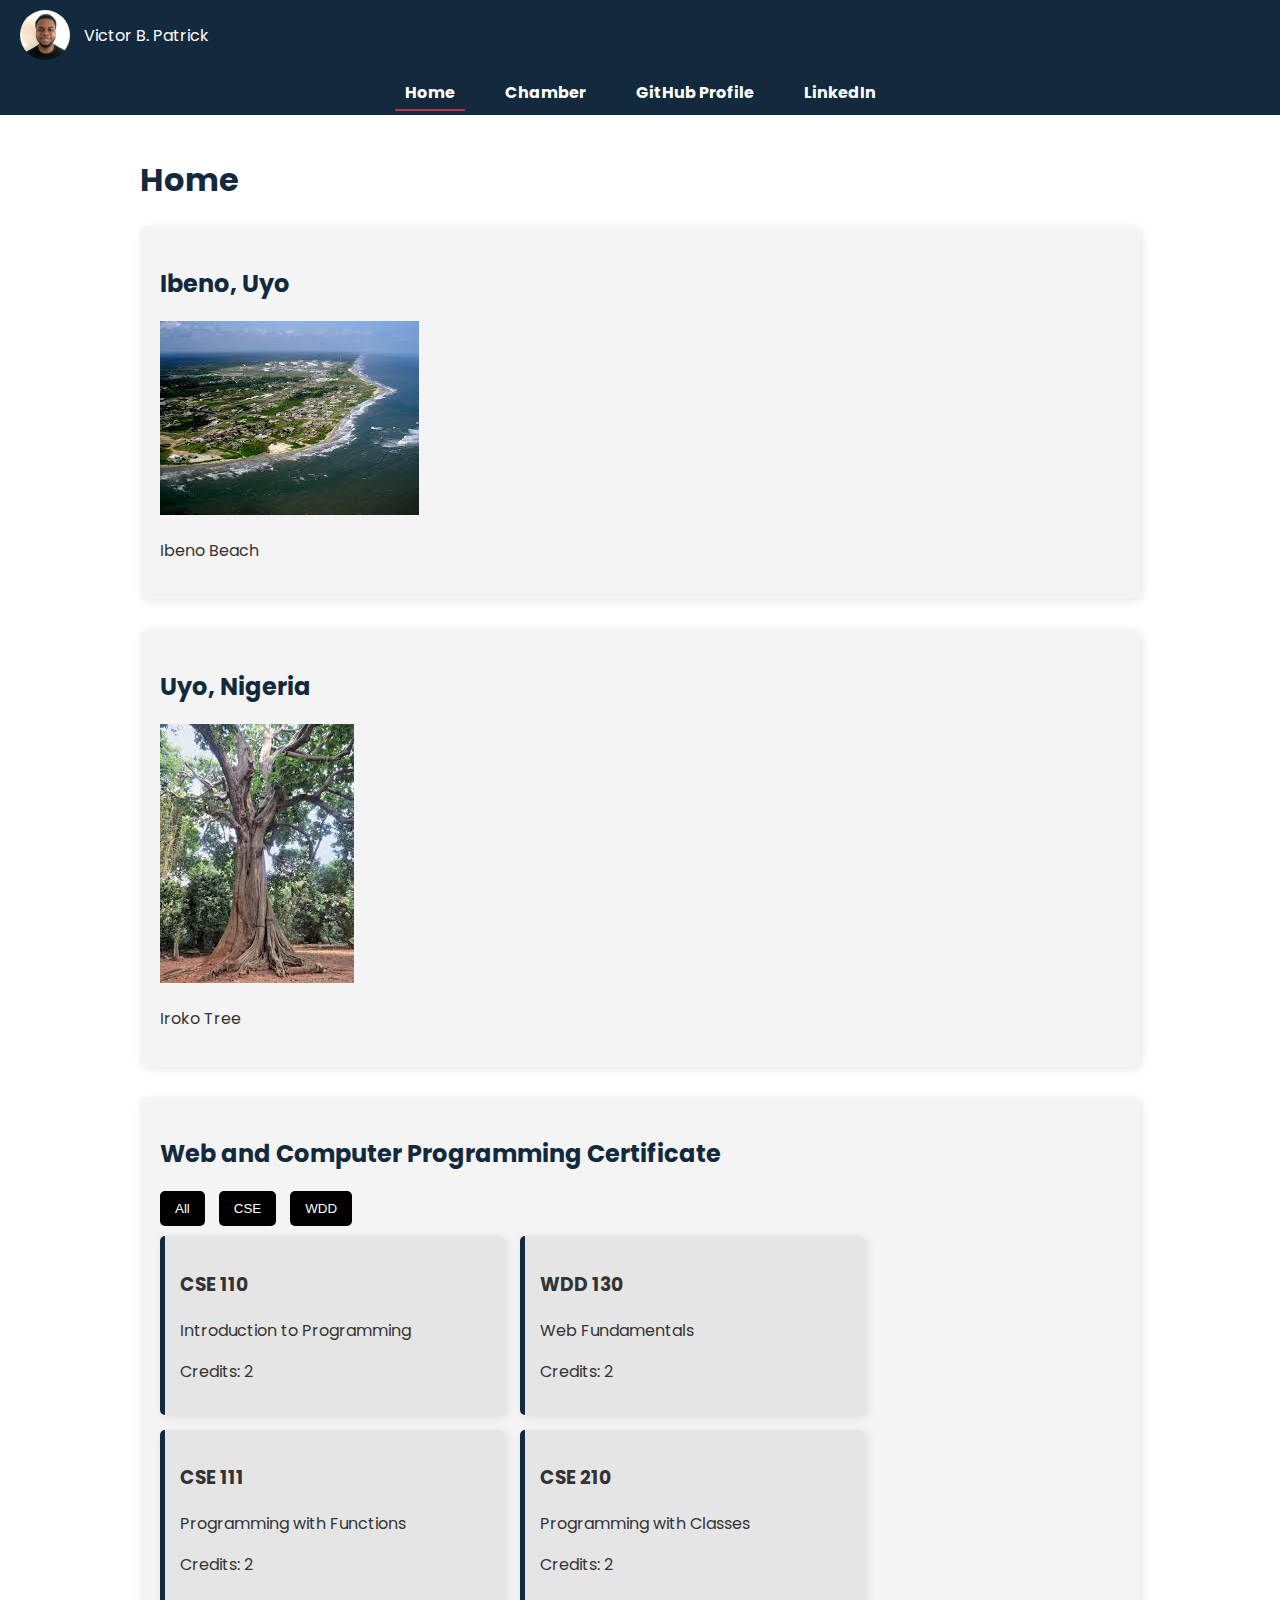
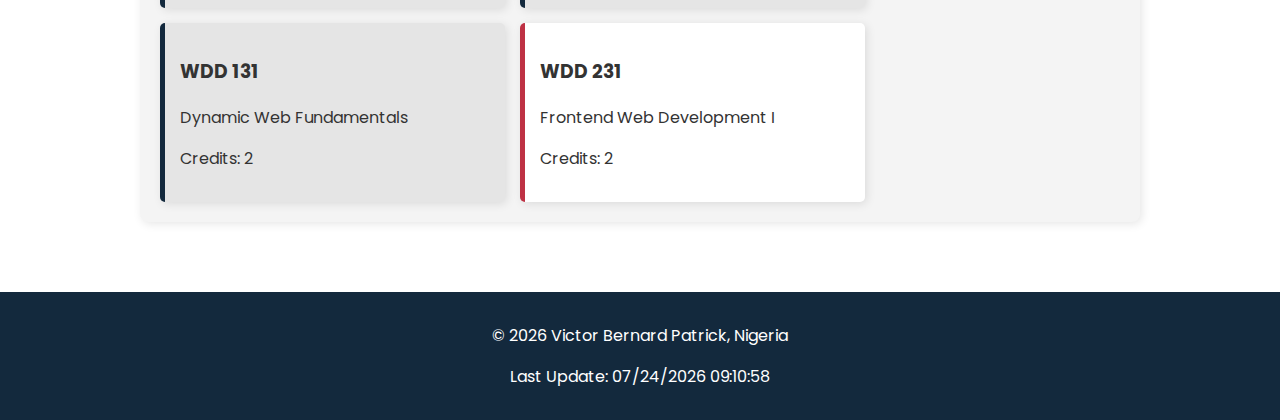
==== index.html @ 0da887a0 "audit checks" ====
<!DOCTYPE html>
<html lang="en">
<head>
    <meta charset="UTF-8">
    <meta name="viewport" content="width=device-width, initial-scale=1.0">
    <meta name="description" content="Course Home Page for Web and Computer Programming Certificate">
    <meta name="author" content="Victor B. Patrick">
    <title>Course Home Page</title>
    <link rel="preconnect" href="https://fonts.googleapis.com" crossorigin />
    <link rel="preconnect" href="https://fonts.gstatic.com" crossorigin />
    <link href="https://fonts.googleapis.com/css2?family=Poppins:wght@300;400;700&display=swap" rel="stylesheet">
    <link rel="stylesheet" href="styles/styles.css">
    <script src="scripts/navigation.js" defer></script>
    <script src="scripts/date.js" defer></script>
    <script src="scripts/course.js" defer></script>
</head>
<body>
    <header>
        <div>

            <img src="./images/profile.jpg" alt="Profile Picture">
            <span>Victor B. Patrick</span>
        </div>
        
        <button id="nav-toggle" aria-label="Toggle Navigation">
            ☰
        </button>
    </header>
    
    <nav id="nav-menu">
        <ul>
            <li><a href="#" class="active">Home</a></li>
            <li><a href="#">Chamber</a></li>
            <li><a href="https://github.com/DjPatbern/" target="_blank">GitHub Profile</a></li>
            <li><a href="https://www.linkedin.com/in/victor-patrick-740458229/" target="_blank">LinkedIn</a></li>
        </ul>
    </nav>
    
    <main>
        <h1>Home</h1>
     
        <section>
            <h2>Ibeno, Uyo</h2>
            <img src="./images/ibeno.jpeg" alt="Ibeno Beach">
            <p>Ibeno Beach</p>
        </section>

        <section>
            <h2>Uyo, Nigeria</h2>
            <img src="./images/iroko.jpeg" alt="Iroko Trees">
            <p>Iroko Tree</p>
        </section>
        
        <section>
            <h2>Web and Computer Programming Certificate</h2>
            <div class="filter-buttons">
                <button id="all">All</button>
                <button id="cse">CSE</button>
                <button id="wdd">WDD</button>
            </div>
            <div id="course-container">
                <!-- Courses will be displayed dynamically here -->
            </div>
        </section>
    </main>
    
    <footer>
        <p>&copy; <span id="year"></span> Victor Bernard Patrick, Nigeria</p>
        <p id="lastModified"></p>
    </footer>
</body>
</html>
---- styles/styles.css ----
body {
    font-family: 'Poppins', sans-serif;
    margin: 0;
    padding: 0;
    background-color: #ffffff;
    color: #333;
}

header {
    background-color: #13293D;
    color: white;
    display: flex;
    align-items: center;
    padding: 10px 20px;
    justify-content: space-between;
}

header div{
    display: flex;
    justify-content: center;
    gap: 4px;
    align-items: center;
}
header img {
    width: 50px;
    height: 50px;
    border-radius: 50%;
    margin-right: 10px;
}

nav {
    background-color: #13293D;
    padding: 10px;
}

/* nav ul {
    list-style: none;
    display: flex;
    justify-content: center;
    padding: 0;
    margin: 0;
} */

nav ul li {
    margin: 0 15px;
}

nav ul li a {
    color: white;
    text-decoration: none;
    font-weight: 700;
    padding: 5px 10px;
}

nav ul li a.active, nav ul li a:hover {
    border-bottom: 2px solid #BE3144;
}

main {
    padding: 20px;
    max-width: 1000px;
    margin: auto;
}

h1, h2 {
    color: #13293D;
}

section {
    margin-bottom: 30px;
    padding: 20px;
    background-color: #f4f4f4;
    border-radius: 8px;
    box-shadow: 2px 2px 10px rgba(0, 0, 0, 0.1);
}

.filter-buttons button {
    background-color: black;
    color: white;
    border: none;
    padding: 10px 15px;
    margin-right: 10px;
    cursor: pointer;
    border-radius: 5px;
    margin-bottom: 10px;
}

.filter-buttons button:hover {
    background-color: black;
}

#course-container {
    display: flex;
    flex-wrap: wrap;
    gap: 15px;
}

.course-card {
    background-color: #ffffff;
    border-left: 5px solid #BE3144;
    padding: 15px;
    width: calc(33.333% - 10px);
    box-shadow: 2px 2px 10px rgba(0, 0, 0, 0.1);
    border-radius: 5px;
}

.completed {
    border-left-color: #13293D;
    background-color: #E5E5E5;
}

footer {
    background-color: #13293D;
    color: white;
    text-align: center;
    padding: 15px 0;
    margin-top: 20px;
}

/* Default navigation styling */
#nav-menu {
    display: flex;
    gap: 20px;
    align-items: center;
    justify-content: center;
}

#nav-menu ul{
    list-style: none;
    display: flex;
    justify-content: center;
    padding: 0;
    margin: 0;
}

/* Mobile menu hidden by default */
#nav-menu.active {
    display: flex;
    flex-direction: column;
    width: fit-content;  
    float: right;
    border-top: white solid 1px;
   
}

#nav-menu.active ul{
    list-style: none;
    flex-direction: column;
    justify-content: start;
    align-items: start;
    padding: 0;
    margin: 0;
    gap: 6px;
}

/* Hamburger menu styles */
#nav-toggle {
    display: none; /* Hidden on larger screens */
    cursor: pointer;
}

/* Open state for styling */
#nav-toggle.open {
    transform: rotate(90deg);
}

/* Responsive handling */
@media (max-width: 768px) {
    #nav-menu {
        display: none;
        flex-direction: column;
    }

    #nav-toggle {
        display: block;
    }
}
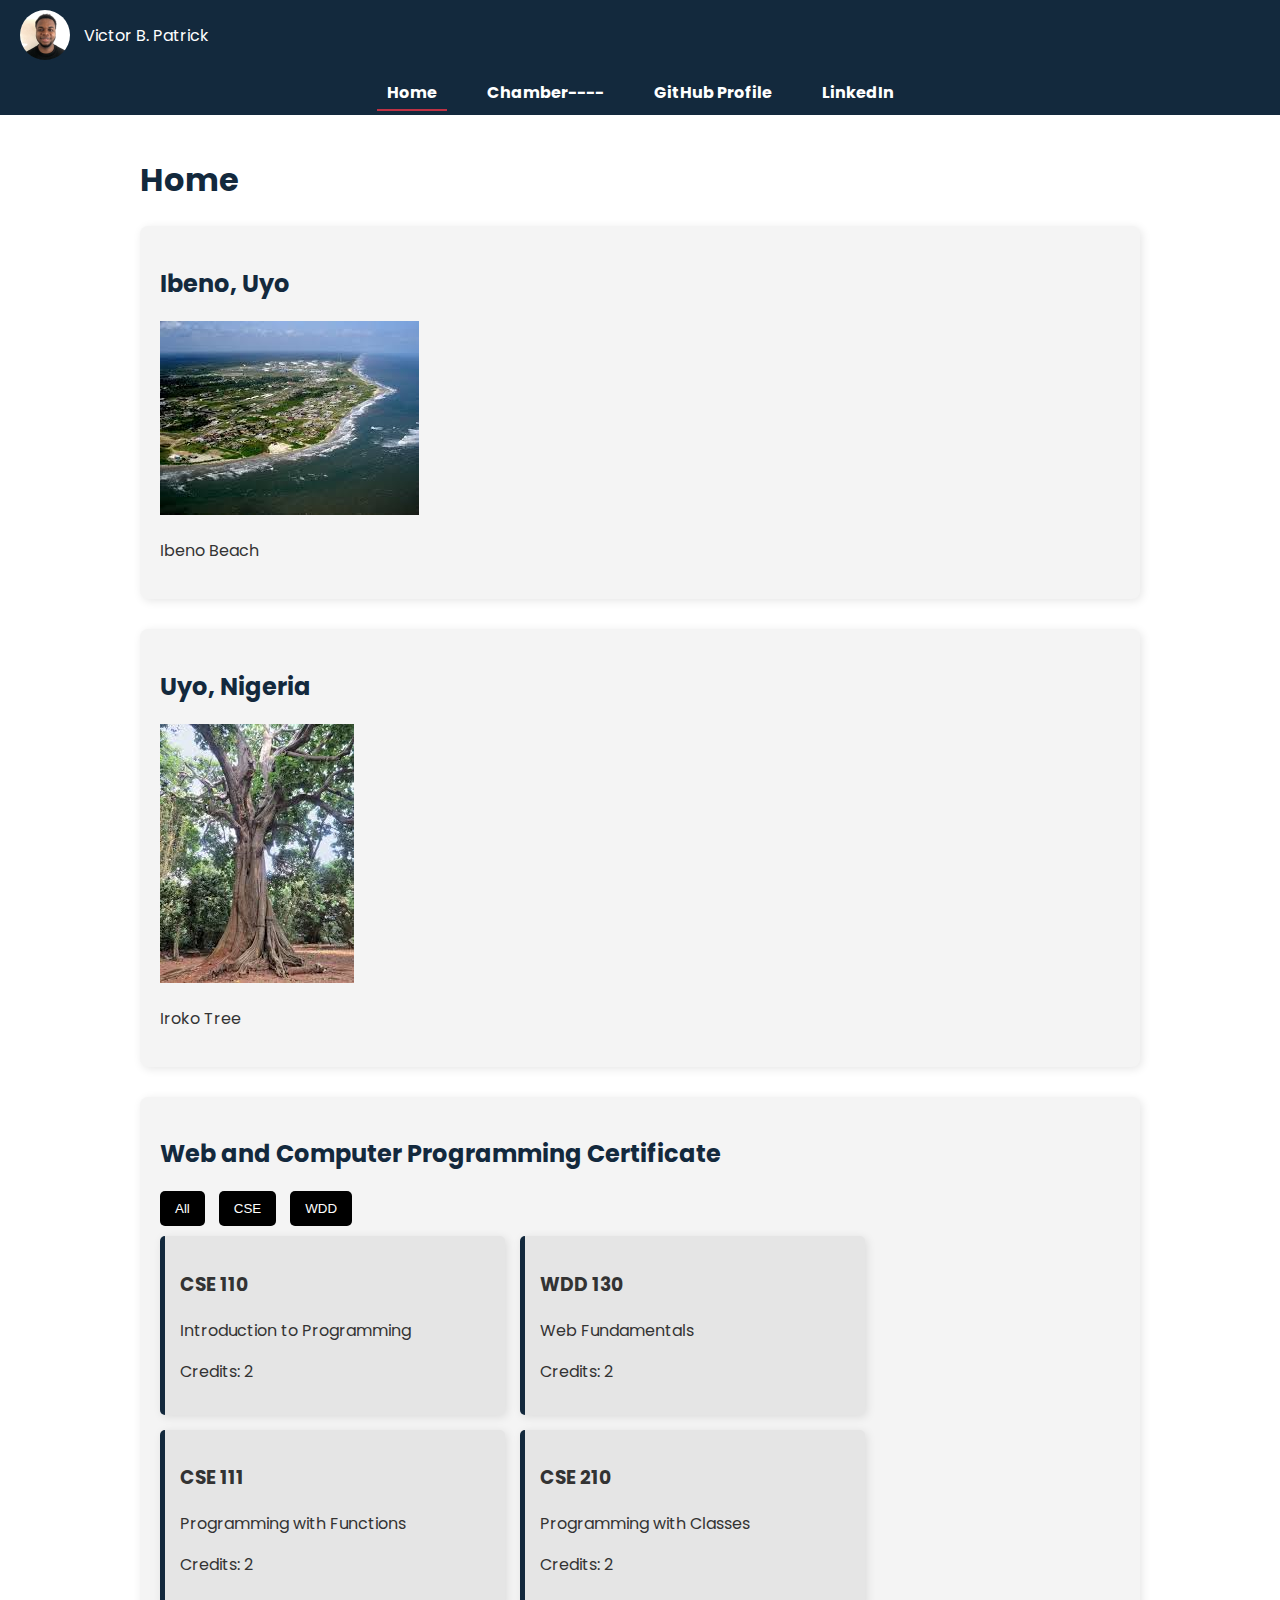
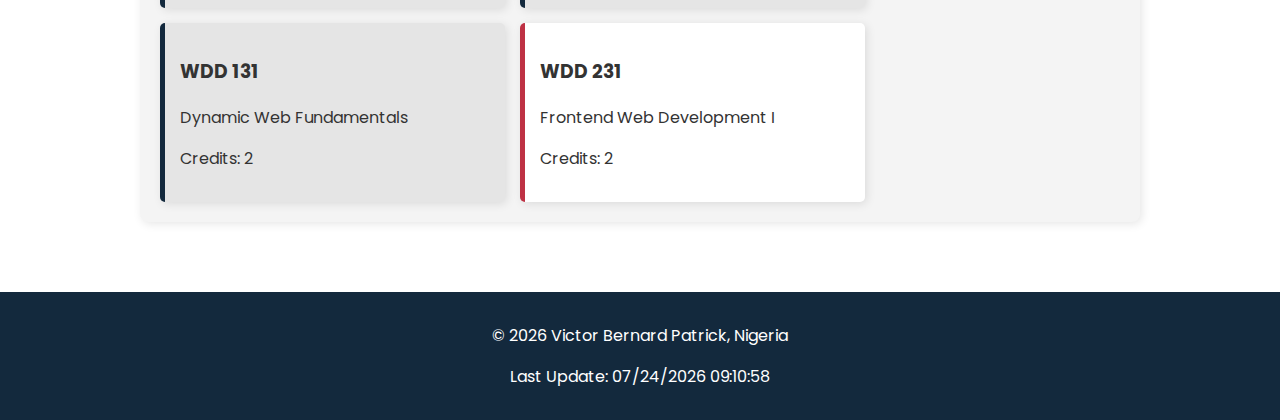
==== commit b0a62a20: "checking" ====
--- a/index.html
+++ b/index.html
@@ -8,8 +8,11 @@
     <title>Course Home Page</title>
     <link rel="preconnect" href="https://fonts.googleapis.com" crossorigin />
     <link rel="preconnect" href="https://fonts.gstatic.com" crossorigin />
-    <link href="https://fonts.googleapis.com/css2?family=Poppins:wght@300;400;700&display=swap" rel="stylesheet">
-    <link rel="stylesheet" href="styles/styles.css">
+    <link
+      href="https://fonts.googleapis.com/css2?family=Poppins&display=swap"
+      rel="stylesheet"
+    />
+    <link rel="stylesheet" href="styles/styles.css" />
     <script src="scripts/navigation.js" defer></script>
     <script src="scripts/date.js" defer></script>
     <script src="scripts/course.js" defer></script>
@@ -30,7 +33,7 @@
     <nav id="nav-menu">
         <ul>
             <li><a href="#" class="active">Home</a></li>
-            <li><a href="#">Chamber</a></li>
+            <li><a href="./chamber/index.html">Chamber----</a></li>
             <li><a href="https://github.com/DjPatbern/" target="_blank">GitHub Profile</a></li>
             <li><a href="https://www.linkedin.com/in/victor-patrick-740458229/" target="_blank">LinkedIn</a></li>
         </ul>
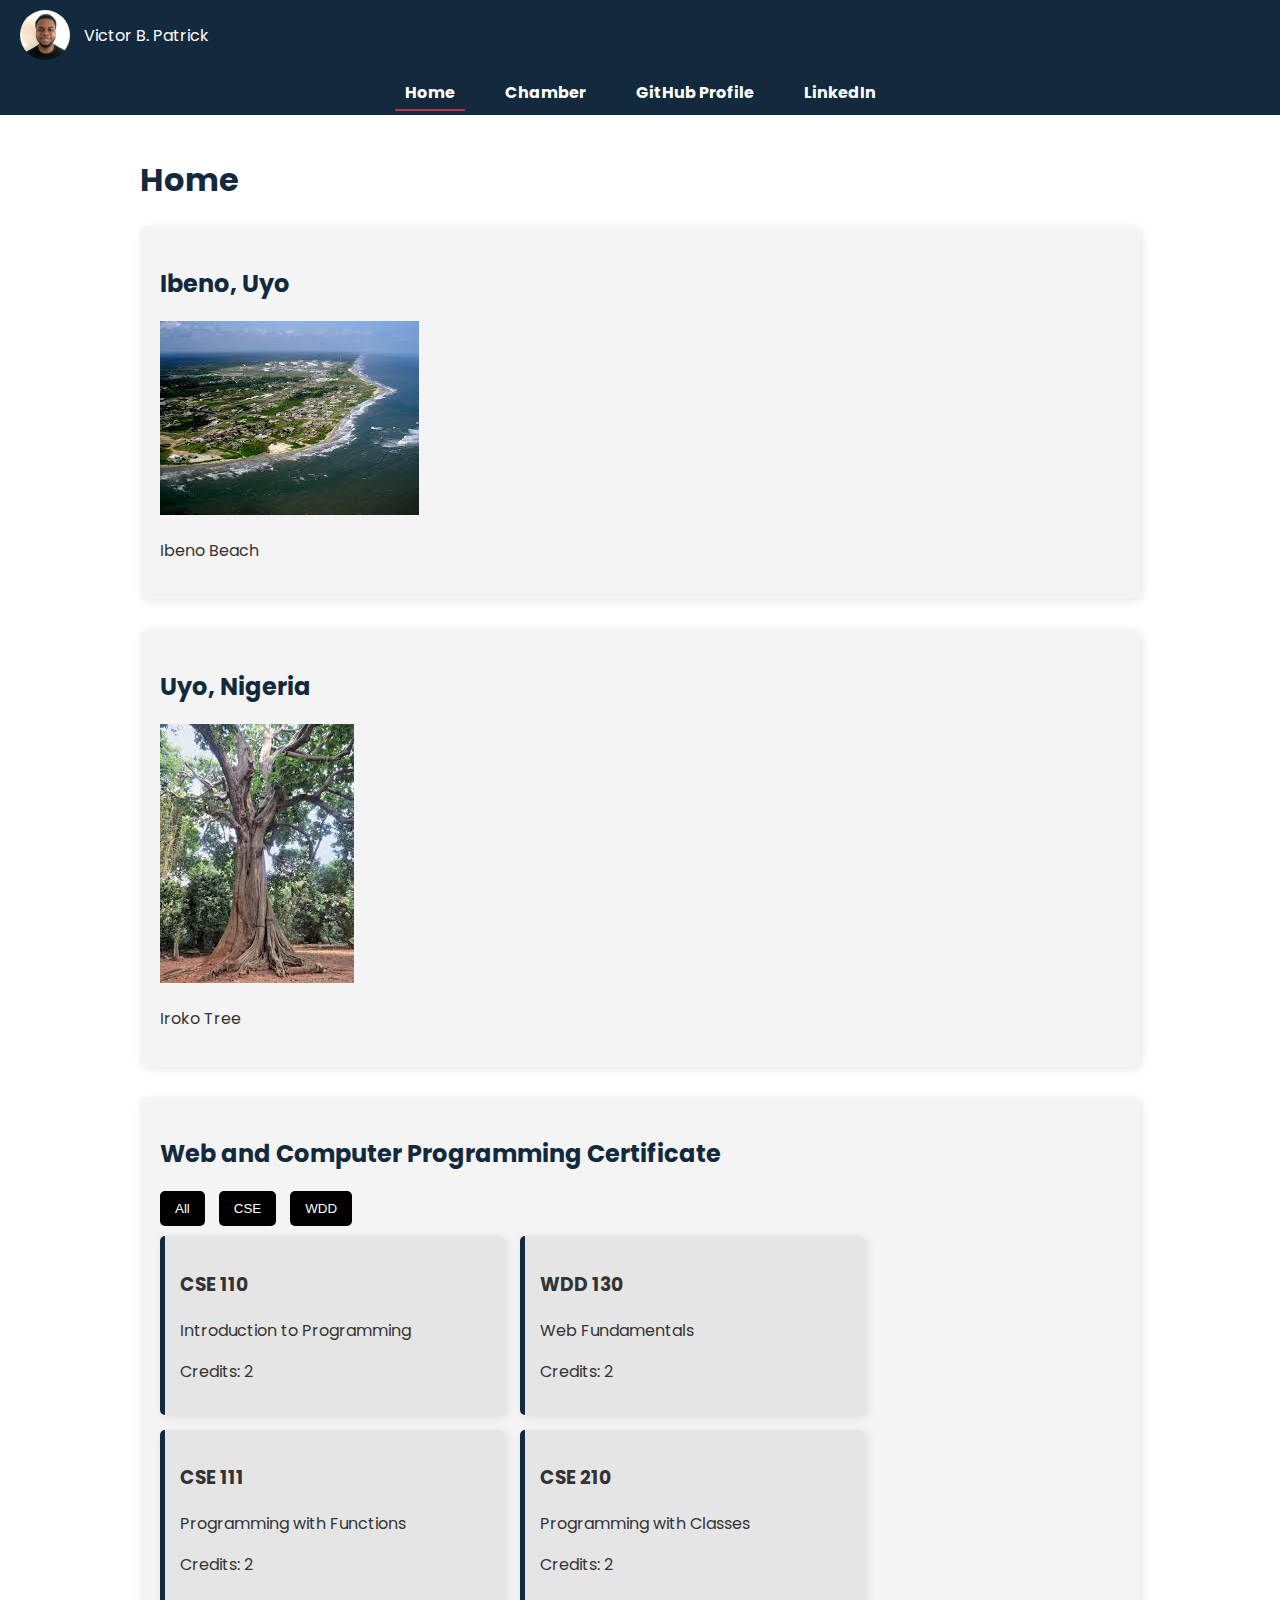
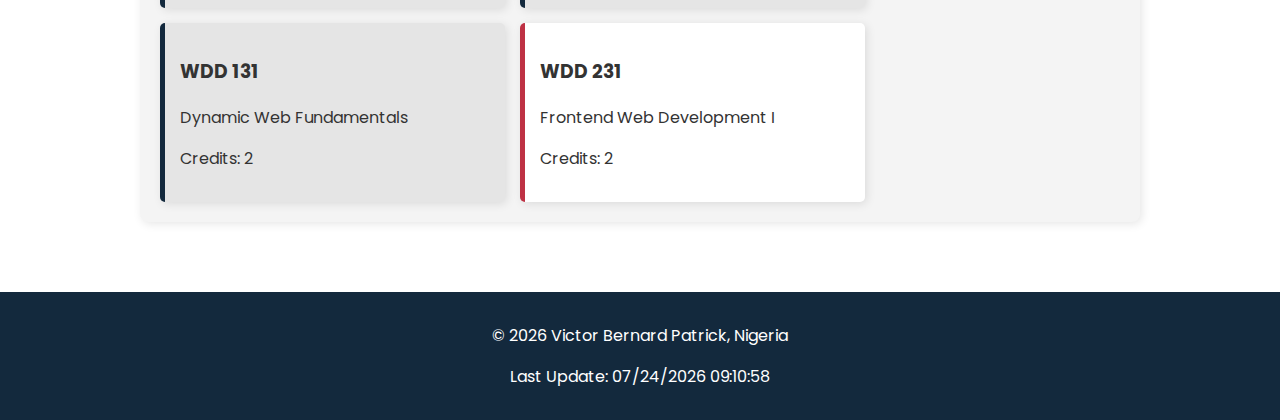
==== commit 5652ed98: "check finish" ====
--- a/index.html
+++ b/index.html
@@ -33,7 +33,7 @@
     <nav id="nav-menu">
         <ul>
             <li><a href="#" class="active">Home</a></li>
-            <li><a href="./chamber/index.html">Chamber----</a></li>
+            <li><a href="./chamber/index.html">Chamber</a></li>
             <li><a href="https://github.com/DjPatbern/" target="_blank">GitHub Profile</a></li>
             <li><a href="https://www.linkedin.com/in/victor-patrick-740458229/" target="_blank">LinkedIn</a></li>
         </ul>
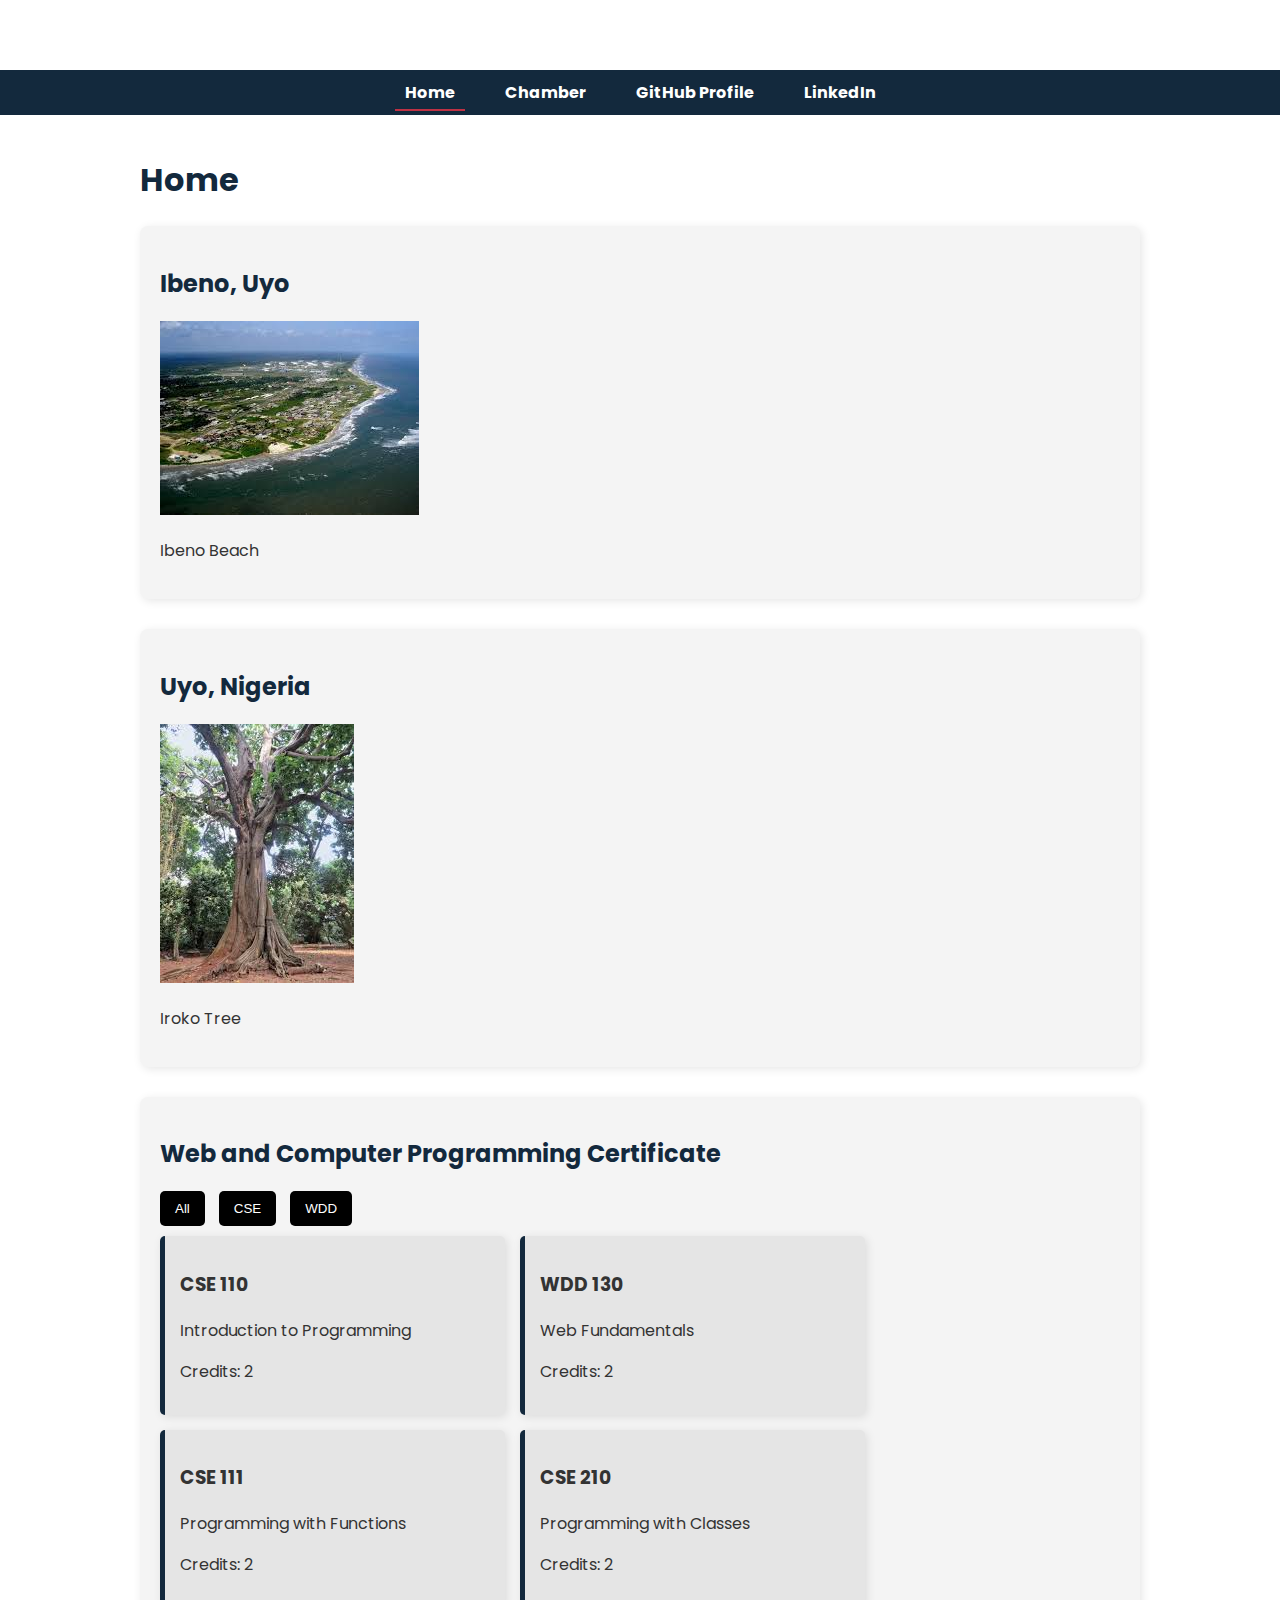
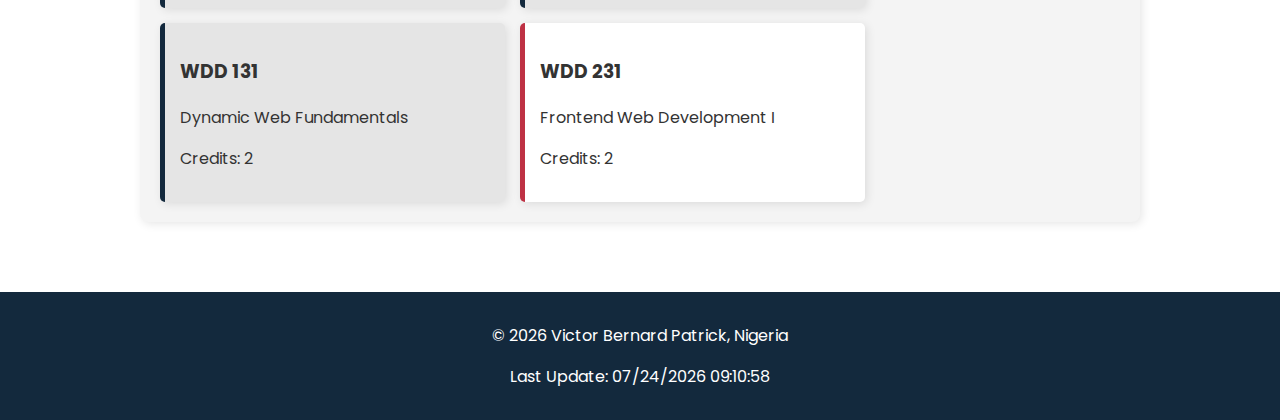
==== commit 9fcf6fa2: "join page development" ====
--- a/index.html
+++ b/index.html
@@ -1,10 +1,13 @@
 <!DOCTYPE html>
 <html lang="en">
-<head>
-    <meta charset="UTF-8">
-    <meta name="viewport" content="width=device-width, initial-scale=1.0">
-    <meta name="description" content="Course Home Page for Web and Computer Programming Certificate">
-    <meta name="author" content="Victor B. Patrick">
+  <head>
+    <meta charset="UTF-8" />
+    <meta name="viewport" content="width=device-width, initial-scale=1.0" />
+    <meta
+      name="description"
+      content="Course Home Page for Web and Computer Programming Certificate"
+    />
+    <meta name="author" content="Victor B. Patrick" />
     <title>Course Home Page</title>
     <link rel="preconnect" href="https://fonts.googleapis.com" crossorigin />
     <link rel="preconnect" href="https://fonts.gstatic.com" crossorigin />
@@ -16,60 +19,69 @@
     <script src="scripts/navigation.js" defer></script>
     <script src="scripts/date.js" defer></script>
     <script src="scripts/course.js" defer></script>
-</head>
-<body>
+  </head>
+  <body>
     <header>
-        <div>
+      <div>
+        <img src="./images/profile.jpg" alt="Profile Picture" />
+        <span>Victor B. Patrick</span>
+      </div>
 
-            <img src="./images/profile.jpg" alt="Profile Picture">
-            <span>Victor B. Patrick</span>
+      <button id="nav-toggle" aria-label="Toggle Navigation">☰</button>
+    </header>
+
+    <nav id="nav-menu">
+      <ul>
+        <li><a href="#" class="active">Home</a></li>
+        <li><a href="./chamber/index.html">Chamber</a></li>
+        <li>
+          <a href="https://github.com/DjPatbern/" target="_blank"
+            >GitHub Profile</a
+          >
+        </li>
+        <li>
+          <a
+            href="https://www.linkedin.com/in/victor-patrick-740458229/"
+            target="_blank"
+            >LinkedIn</a
+          >
+        </li>
+      </ul>
+    </nav>
+
+    <main>
+      <h1>Home</h1>
+
+      <section>
+        <h2>Ibeno, Uyo</h2>
+        <img src="./images/ibeno.jpeg" alt="Ibeno Beach" />
+        <p>Ibeno Beach</p>
+      </section>
+
+      <section>
+        <h2>Uyo, Nigeria</h2>
+        <img src="./images/iroko.jpeg" alt="Iroko Trees" />
+        <p>Iroko Tree</p>
+      </section>
+
+      <section>
+        <h2>Web and Computer Programming Certificate</h2>
+        <div class="filter-buttons">
+          <button id="all">All</button>
+          <button id="cse">CSE</button>
+          <button id="wdd">WDD</button>
         </div>
-        
-        <button id="nav-toggle" aria-label="Toggle Navigation">
-            ☰
-        </button>
-    </header>
-    
-    <nav id="nav-menu">
-        <ul>
-            <li><a href="#" class="active">Home</a></li>
-            <li><a href="./chamber/index.html">Chamber</a></li>
-            <li><a href="https://github.com/DjPatbern/" target="_blank">GitHub Profile</a></li>
-            <li><a href="https://www.linkedin.com/in/victor-patrick-740458229/" target="_blank">LinkedIn</a></li>
-        </ul>
-    </nav>
-    
-    <main>
-        <h1>Home</h1>
-     
-        <section>
-            <h2>Ibeno, Uyo</h2>
-            <img src="./images/ibeno.jpeg" alt="Ibeno Beach">
-            <p>Ibeno Beach</p>
-        </section>
+        <div id="course-container">
+          <!-- Courses will be displayed dynamically here -->
+        </div>
+      </section>
 
-        <section>
-            <h2>Uyo, Nigeria</h2>
-            <img src="./images/iroko.jpeg" alt="Iroko Trees">
-            <p>Iroko Tree</p>
-        </section>
-        
-        <section>
-            <h2>Web and Computer Programming Certificate</h2>
-            <div class="filter-buttons">
-                <button id="all">All</button>
-                <button id="cse">CSE</button>
-                <button id="wdd">WDD</button>
-            </div>
-            <div id="course-container">
-                <!-- Courses will be displayed dynamically here -->
-            </div>
-        </section>
+      <dialog id="course-details"></dialog>
     </main>
-    
+
     <footer>
-        <p>&copy; <span id="year"></span> Victor Bernard Patrick, Nigeria</p>
-        <p id="lastModified"></p>
+      <p>&copy; <span id="year"></span> Victor Bernard Patrick, Nigeria</p>
+      <p id="lastModified"></p>
     </footer>
-</body>
+  </body>
 </html>
--- a/styles/styles.css
+++ b/styles/styles.css
@@ -27,6 +27,49 @@
     border-radius: 50%;
     margin-right: 10px;
 }
+
+header {
+    opacity: 0;
+    transform: translateY(-20px);
+    animation: fadeIn 1s ease-out forwards;
+  }
+  
+  @keyframes fadeIn {
+    from {
+      opacity: 0;
+      transform: translateY(-20px);
+    }
+    to {
+      opacity: 1;
+      transform: translateY(0);
+    }
+  }
+
+  button {
+    transition: transform 0.3s ease-in-out;
+  }
+  
+  button:hover {
+    transform: scale(1.1);
+  }
+  section img {
+    transition: transform 0.3s ease-in-out;
+  }
+  
+  section img:hover {
+    transform: scale(1.05);
+  }
+
+  .filter-buttons button {
+    transition: background-color 0.3s ease-in-out, transform 0.2s;
+  }
+  
+  .filter-buttons button:hover {
+    background-color: #007BFF;
+    color: white;
+    transform: translateY(-2px);
+  }
+  
 
 nav {
     background-color: #13293D;
@@ -164,6 +207,29 @@
     transform: rotate(90deg);
 }
 
+
+dialog {
+    border: 1px solid rgb(0 0 0 / 0.1);
+    border-radius: .25rem;
+    padding: 1rem;
+    background-color: #fff;
+    box-shadow: 0 0 3rem #777;
+    width: 90%;
+    max-width: 600px;
+  }
+  
+  ::backdrop {
+    background-color: rgb(0 0 0 / 0.5);
+  }
+  
+  dialog button {
+    position: absolute;
+    top: 23px;
+    right: 23px;
+    padding: .5rem 1rem;
+    border: 1px solid rgb(0 0 0 / 0.1);
+  }
+
 /* Responsive handling */
 @media (max-width: 768px) {
     #nav-menu {
